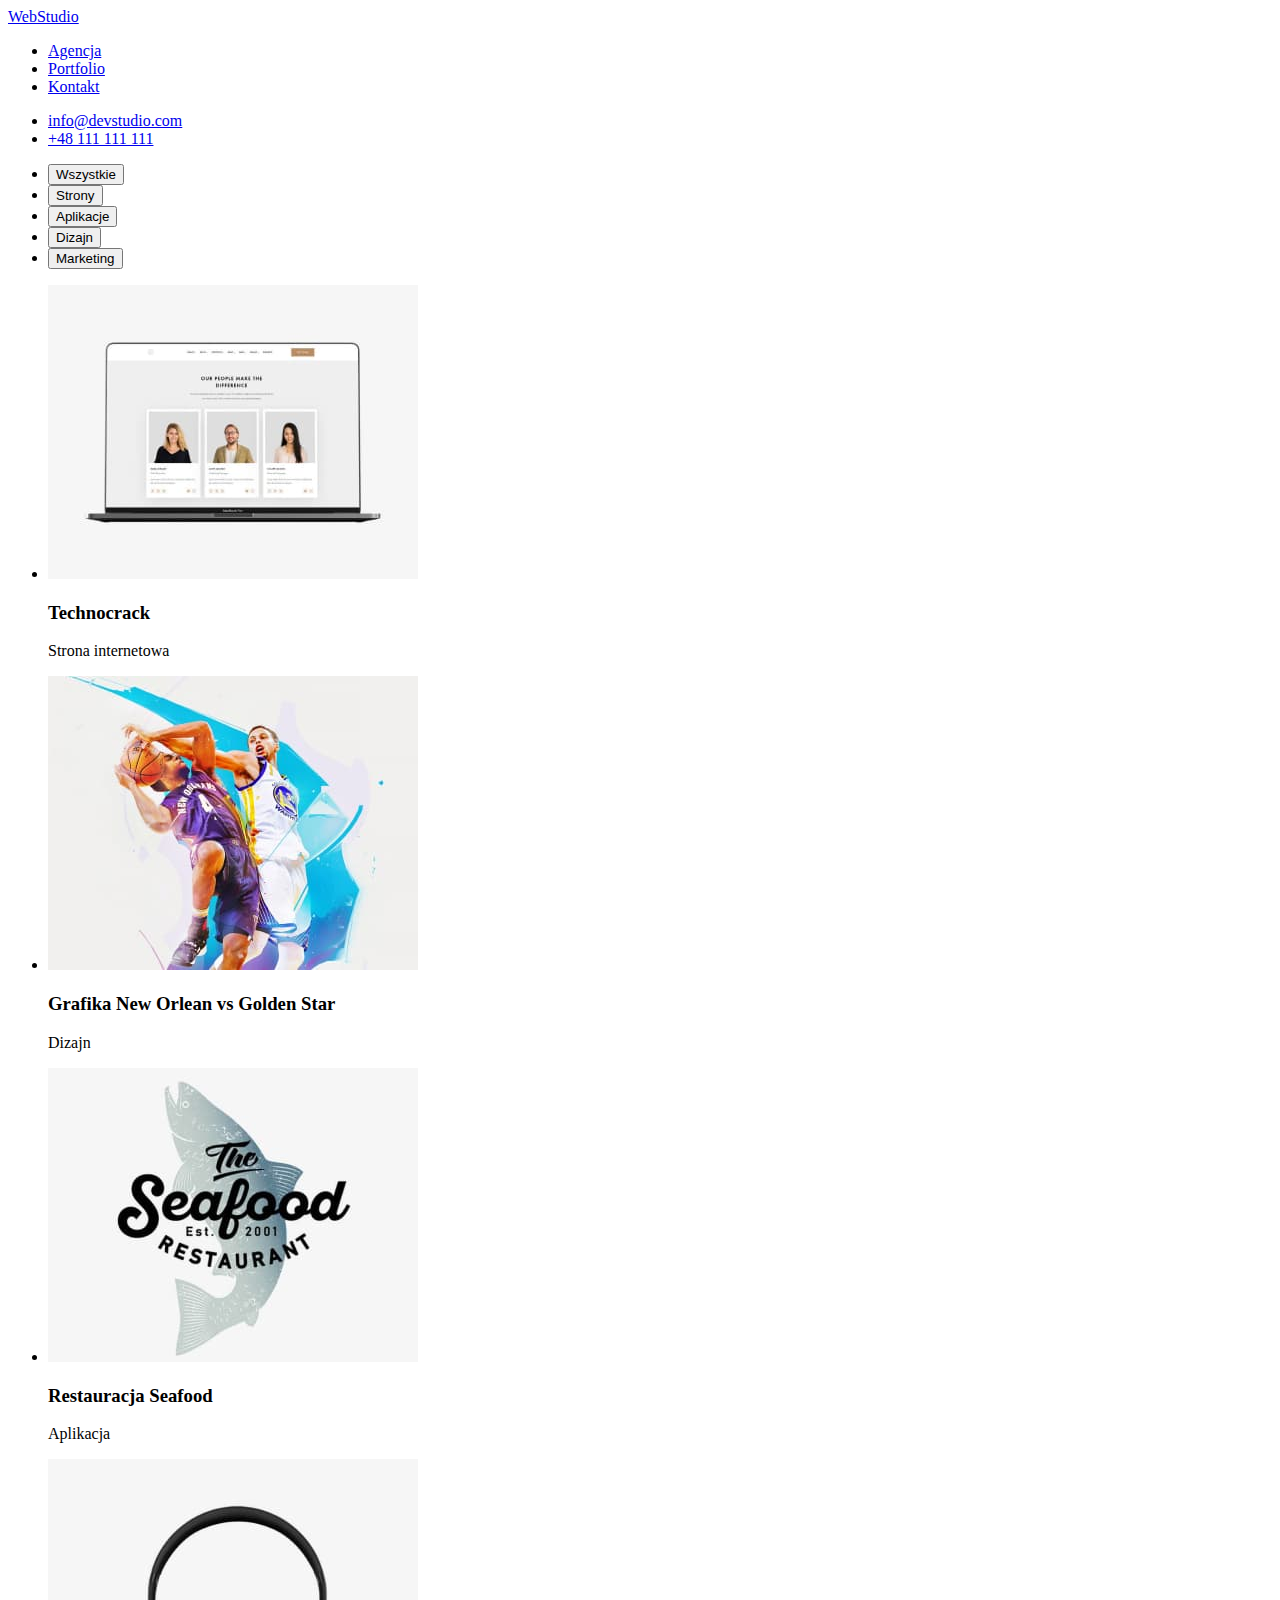
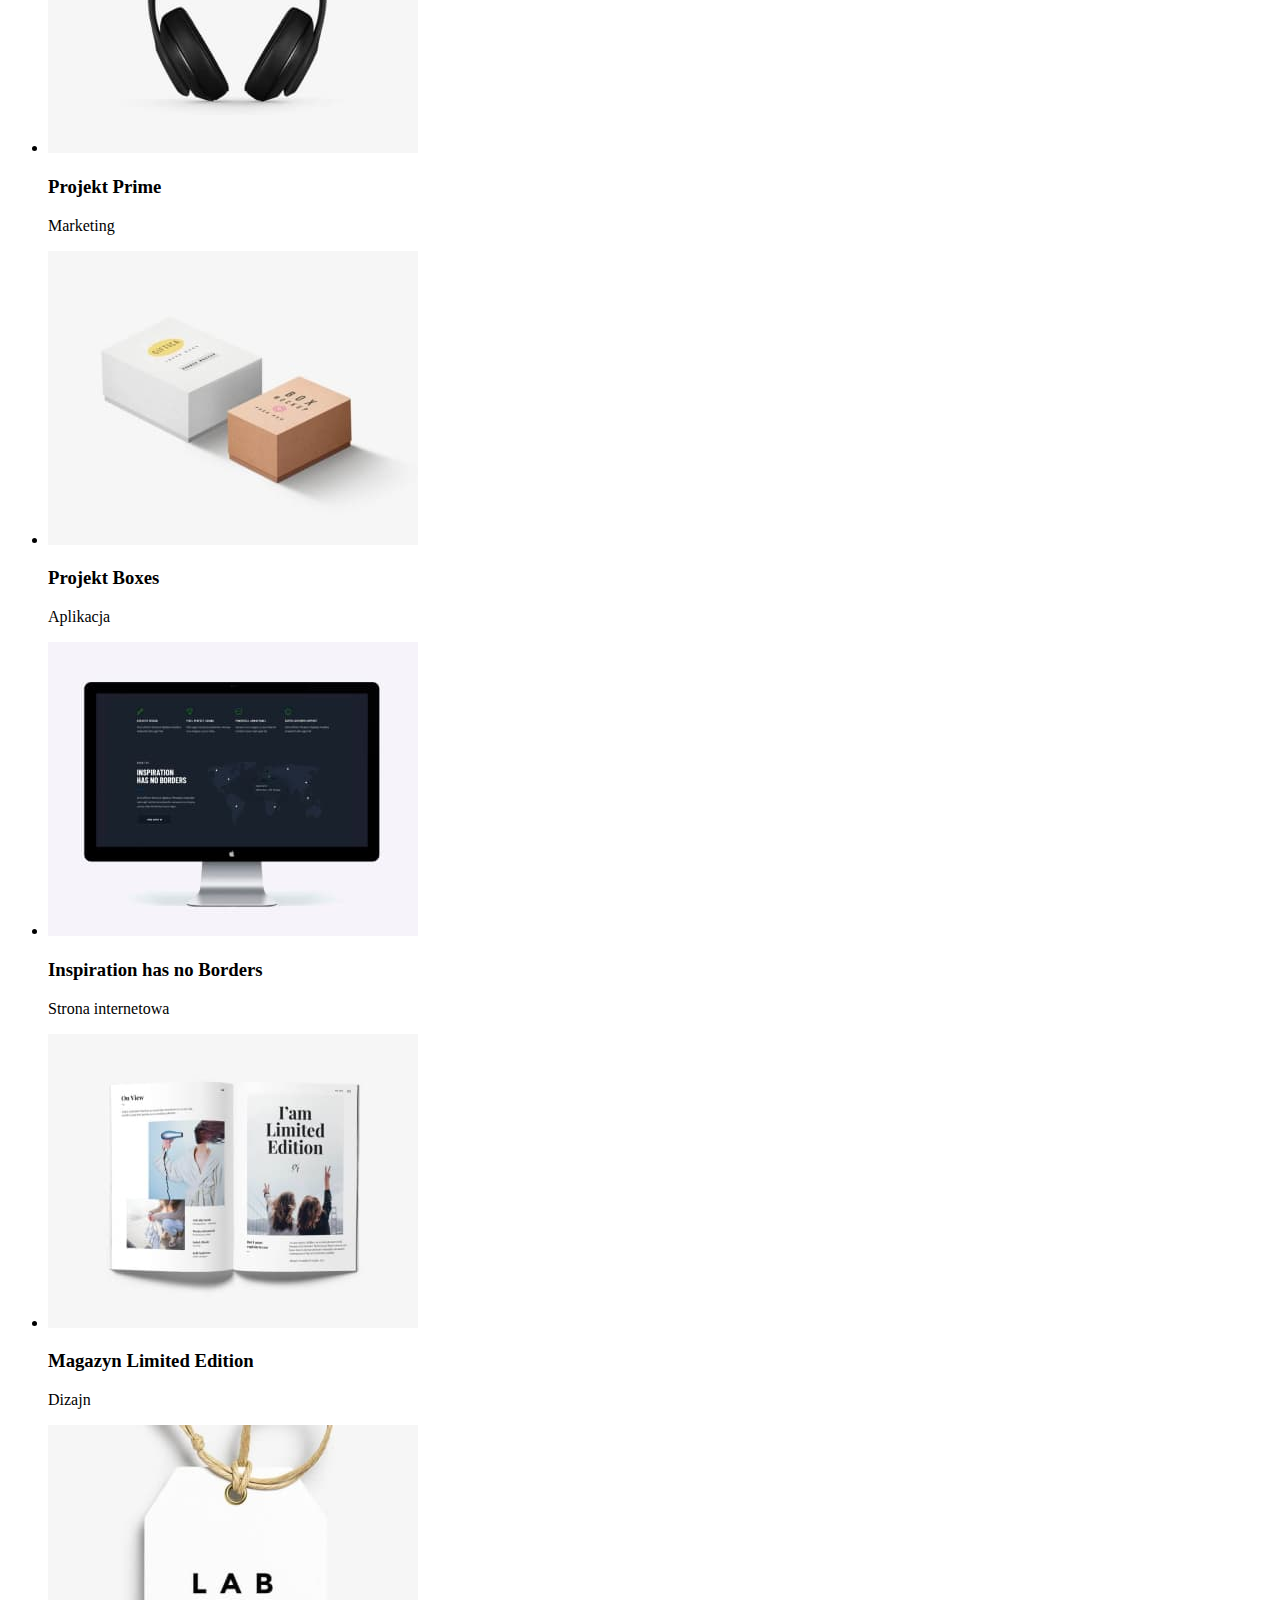
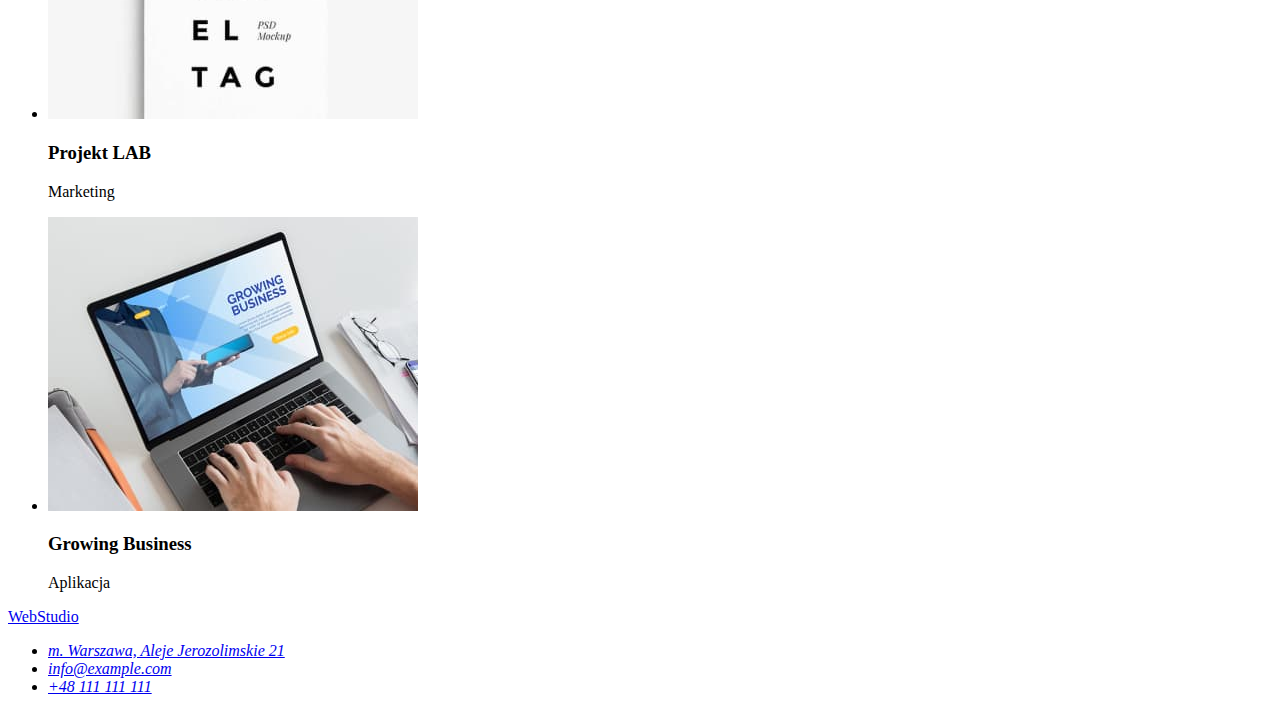
==== portfolio.html @ ecac2554 "create portfolio" ====
<!DOCTYPE html>
<html lang="pl">
<head>
    <meta charset="UTF-8">
    <meta http-equiv="X-UA-Compatible" content="IE=edge">
    <meta name="viewport" content="width=device-width, initial-scale=1.0">
    <title>Portfolio</title>
</head>
<body>
    <header>
      <a href="index.html">WebStudio</a>
      <nav>
        <ul>
          <li><a href="#">Agencja</a></li>
          <li><a href="portfolio.html">Portfolio</a></li>
          <li><a href="#">Kontakt</a></li>
        </ul>
      </nav>
      <ul>
        <li><a href="mailto:info@devstudio.com">info@devstudio.com</a></li>
        <li><a href="tel:+48111111111">+48 111 111 111</a></li>
      </ul>
    </header>
    <main>
        <section>
            <!-- PRZYCISKI -->
            <ul>
                <li>
                    <button type="button">Wszystkie</button>
                </li>
                <li>
                    <button type="button">Strony</button>
                </li>
                <li>
                    <button type="button">Aplikacje</button>   
                </li>
                <li>
                    <button type="button">Dizajn</button>
                </li>
                <li>
                    <button type="button">Marketing</button>
                </li>
            </ul>
        </section>
        <section>
            <!-- FOTY -->
            <ul>
                <li>
                    <div>
                        <img src="images/Portfolio/p1.jpg" alt="Widok laptopa" width="370" height="294">
                        <h3>Technocrack</h3>
                        <p>Strona internetowa</p>
                    </div>
                </li>
                <li>
                    <div>
                        <img src="images/Portfolio/p2.jpg" alt="dwóch koszykarzy" width="370" height="294">
                        <h3>Grafika New Orlean vs Golden Star</h3>
                        <p>Dizajn</p>
                    </div>
                </li>
                <li>
                    <div>
                        <img src="images/Portfolio/p3.jpg" alt="Logo restauracji seafood" width="370" height="294">
                        <h3>Restauracja Seafood</h3>
                        <p>Aplikacja</p>
                    </div>
                </li>
                <li>
                    <div>
                        <img src="images/Portfolio/p4.jpg" alt="słuchawki nauszne" width="370" height="294">
                        <h3>Projekt Prime</h3>
                        <p>Marketing</p>
                    </div>
                </li>
                <li>
                    <div>
                        <img src="images/Portfolio/p5.jpg" alt="dwa pudełka" width="370" height="294">
                        <h3>Projekt Boxes</h3>
                        <p>Aplikacja</p>
                    </div>
                </li>
                <li>
                    <div>
                        <img src="images/Portfolio/p6.jpg" alt="monitor" width="370" height="294">
                        <h3>Inspiration has no Borders</h3>
                        <p>Strona internetowa</p>
                    </div>
                </li>
                <li>
                    <div>
                        <img src="images/Portfolio/p7.jpg" alt="otwarta książka" width="370" height="294">
                        <h3>Magazyn Limited Edition</h3>
                        <p>Dizajn</p>
                    </div>
                </li>
                <li>
                    <div>
                        <img src="images/Portfolio/p8.jpg" alt="etykieta" width="370" height="294">
                        <h3>Projekt LAB</h3>
                        <p>Marketing</p>
                    </div>
                </li>
                <li>
                    <div>
                        <img src="images/Portfolio/p9.jpg" alt="laptop, ręce na klawiaturze" width="370" height="294">
                        <h3>Growing Business</h3>
                        <p>Aplikacja</p>
                    </div>
                </li>
            </ul>
        </section>
    </main>
    <footer>
      <a href="index.html">WebStudio</a>
      <address>
        <ul>
          <li>
            <a href="https://goo.gl/maps/YwHhhAUswpMVMqqY7"
              >m. Warszawa, Aleje Jerozolimskie 21
            </a>
          </li>
          <li>
            <a href="mailto:info@example.com">info@example.com</a>
          </li>
          <li>
            <a href="tel:+48111111111">+48 111 111 111</a>
          </li>
        </ul>
      </address>
    </footer>
</body>
</html>
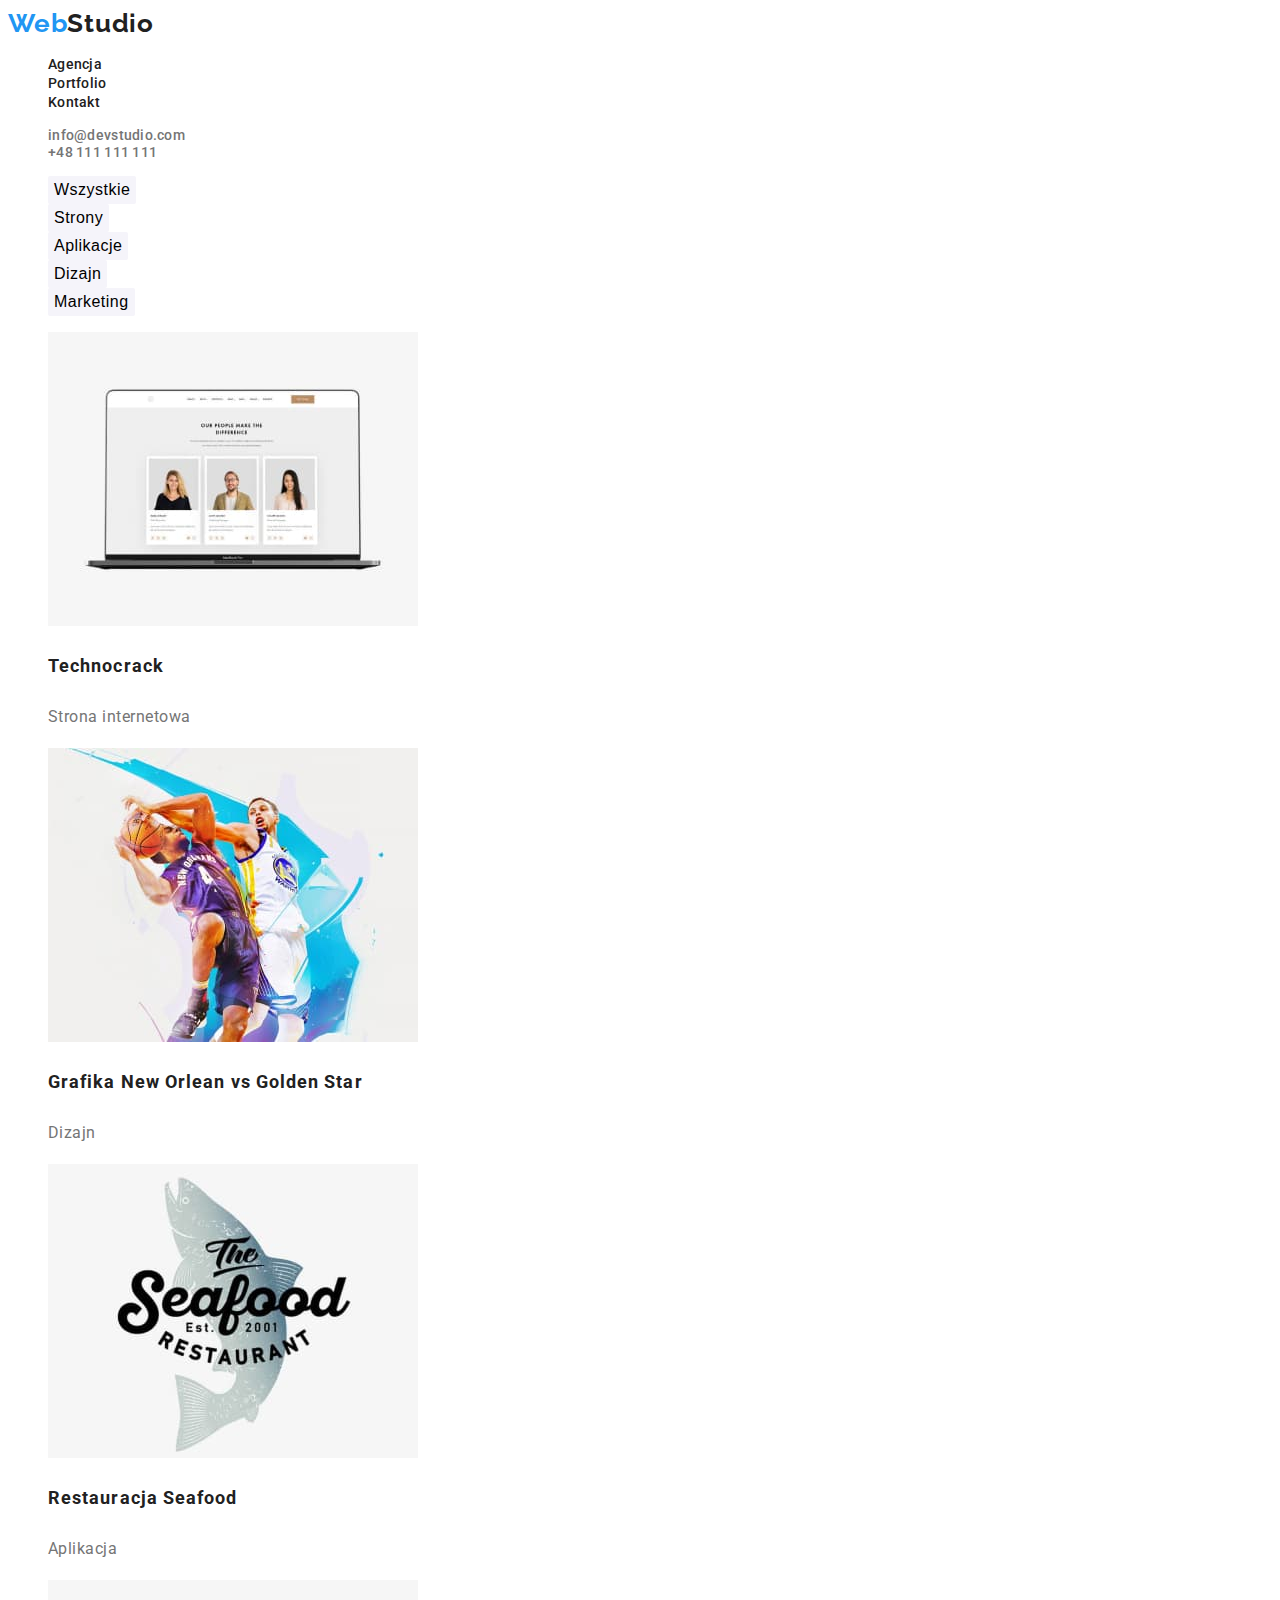
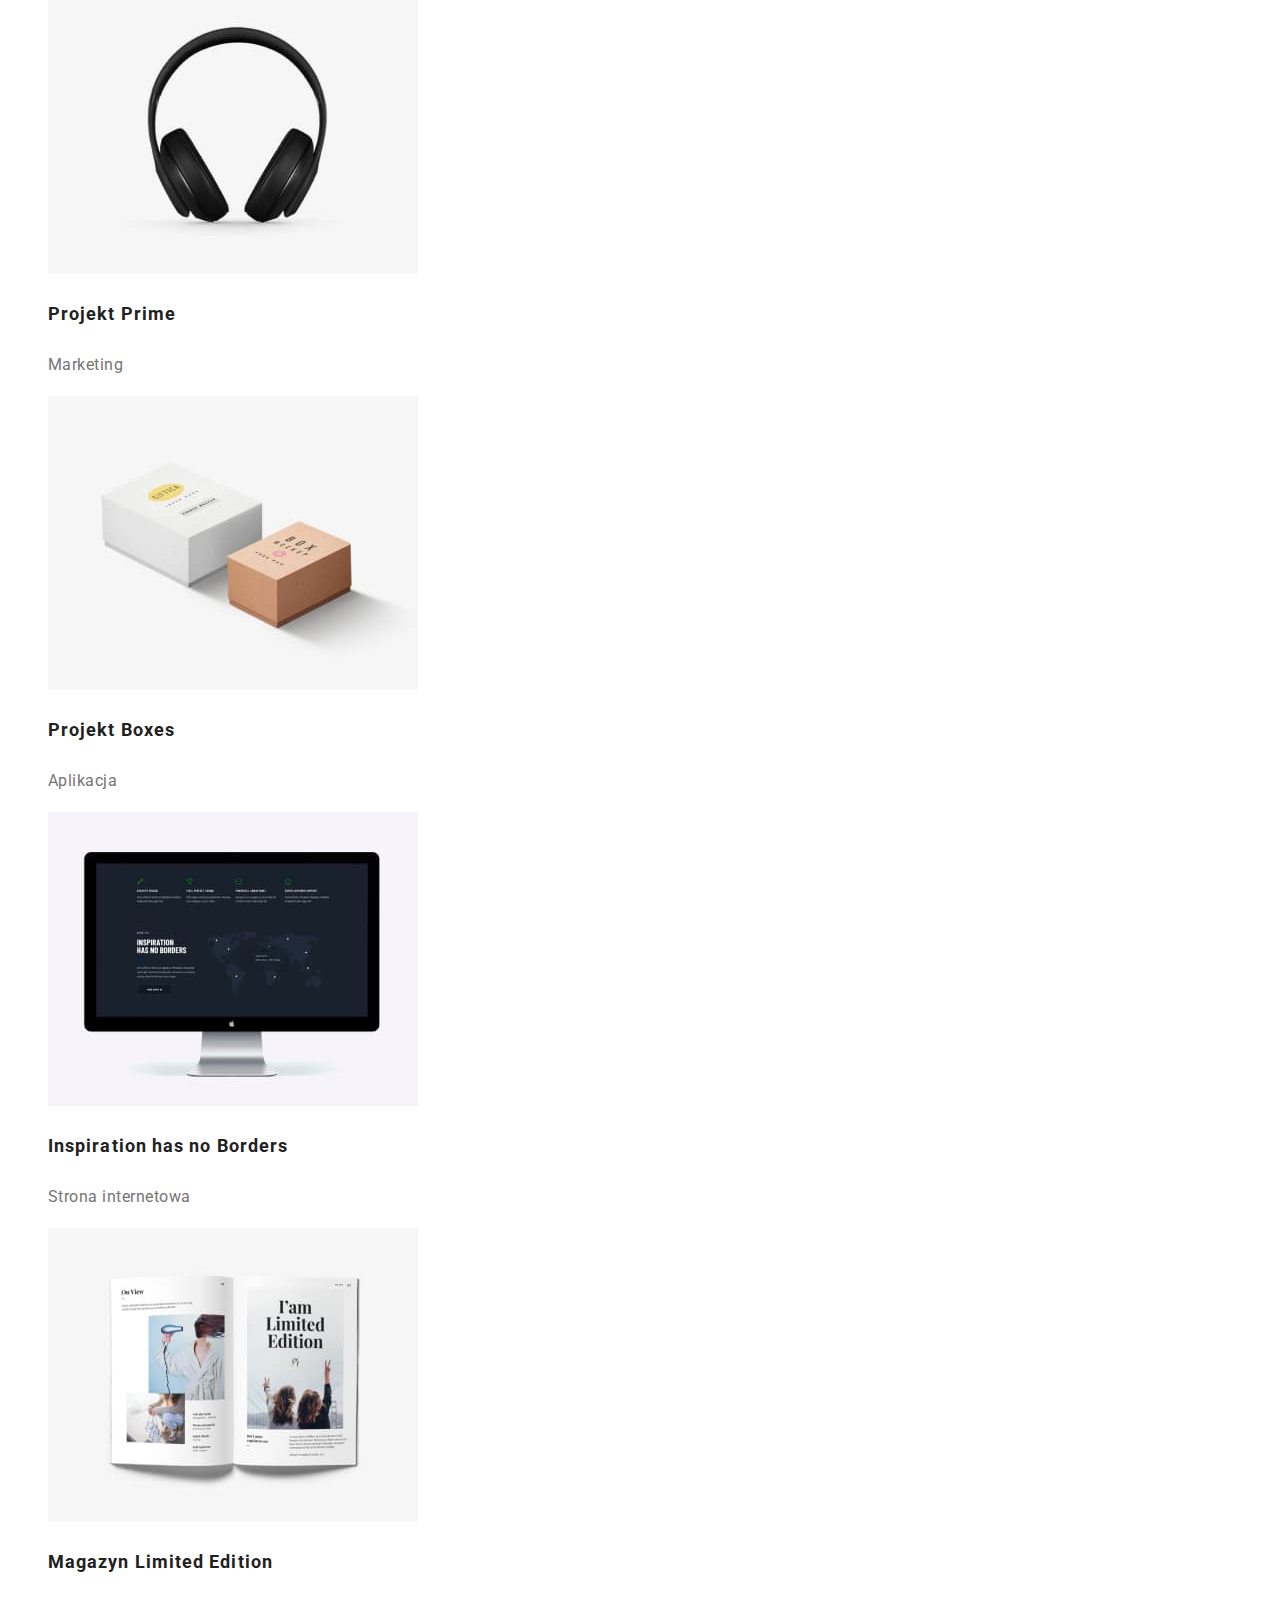
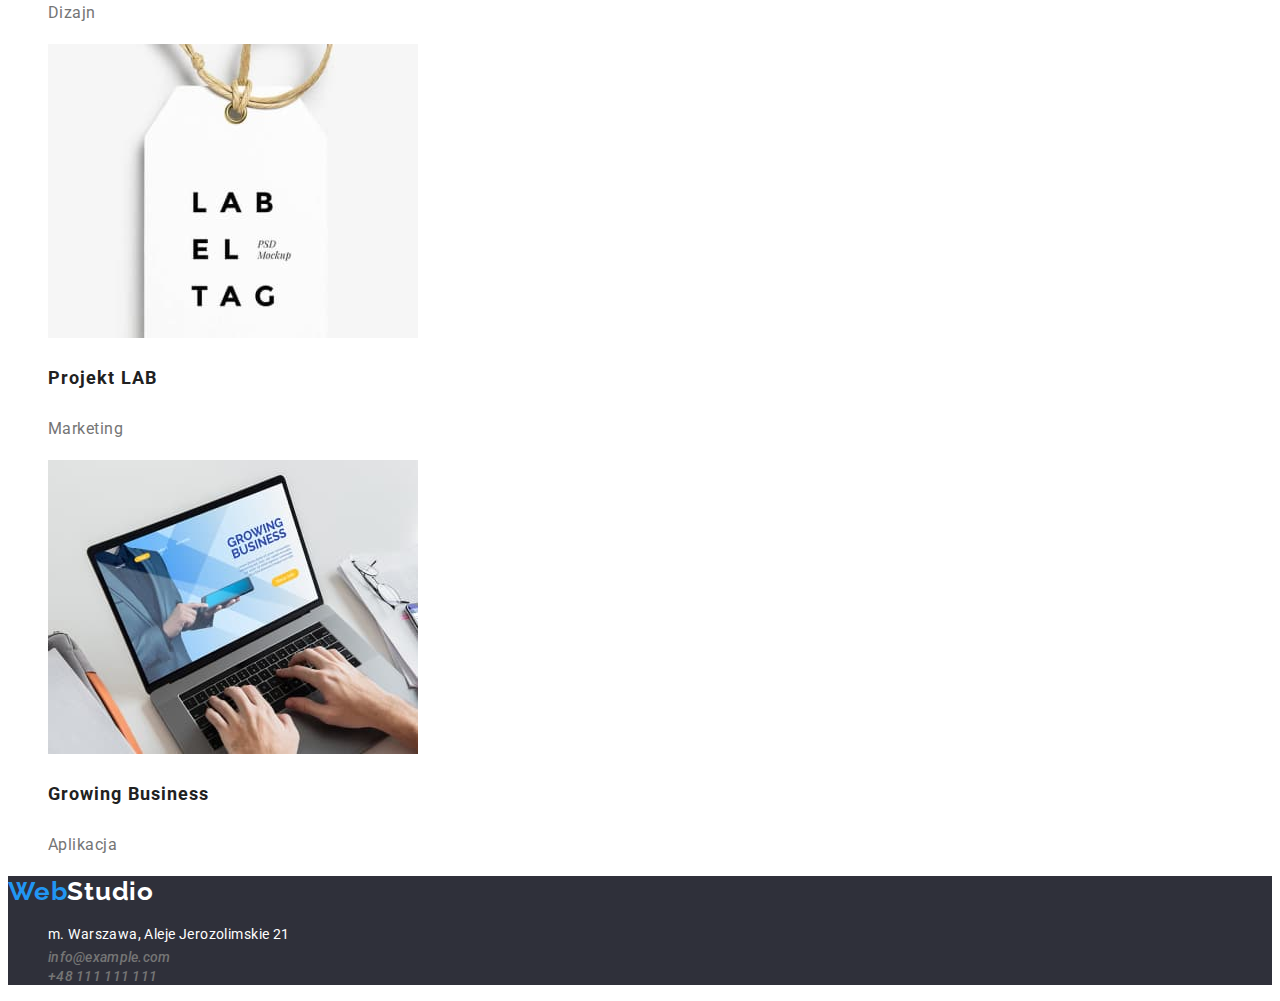
==== commit cc9b3c57: "CSS" ====
--- a/portfolio.html
+++ b/portfolio.html
@@ -1,133 +1,189 @@
 <!DOCTYPE html>
 <html lang="pl">
-<head>
-    <meta charset="UTF-8">
-    <meta http-equiv="X-UA-Compatible" content="IE=edge">
-    <meta name="viewport" content="width=device-width, initial-scale=1.0">
+  <head>
+    <meta charset="UTF-8" />
+    <meta http-equiv="X-UA-Compatible" content="IE=edge" />
+    <meta name="viewport" content="width=device-width, initial-scale=1.0" />
     <title>Portfolio</title>
-</head>
-<body>
-    <header>
-      <a href="index.html">WebStudio</a>
-      <nav>
-        <ul>
-          <li><a href="#">Agencja</a></li>
-          <li><a href="portfolio.html">Portfolio</a></li>
-          <li><a href="#">Kontakt</a></li>
+    <link href="/css/styles.css" rel="stylesheet" type="text/css" />
+    <link rel="preconnect" href="https://fonts.gstatic.com" />
+    <link
+      href="https://fonts.googleapis.com/css2?family=Raleway:wght@700&family=Roboto:wght@400;500;700;900&display=swap"
+      rel="stylesheet"
+    />
+  </head>
+  <body>
+    <header class="header">
+      <a class="header-logo" href="index.html"
+        ><span class="header-logo-span">Web</span>Studio</a
+      >
+      <nav class="navigation">
+        <ul class="navigation-link">
+          <li><a class="nav-item" href="#">Agencja</a></li>
+          <li><a class="nav-item" href="portfolio.html">Portfolio</a></li>
+          <li><a class="nav-item" href="#">Kontakt</a></li>
         </ul>
       </nav>
-      <ul>
-        <li><a href="mailto:info@devstudio.com">info@devstudio.com</a></li>
-        <li><a href="tel:+48111111111">+48 111 111 111</a></li>
+      <ul class="navigation-contact">
+        <li><a class="nav-contact-item" href="mailto:info@devstudio.com">info@devstudio.com</a></li>
+        <li><a class="nav-contact-item" href="tel:+48111111111">+48 111 111 111</a></li>
       </ul>
     </header>
     <main>
-        <section>
-            <!-- PRZYCISKI -->
-            <ul>
-                <li>
-                    <button type="button">Wszystkie</button>
-                </li>
-                <li>
-                    <button type="button">Strony</button>
-                </li>
-                <li>
-                    <button type="button">Aplikacje</button>   
-                </li>
-                <li>
-                    <button type="button">Dizajn</button>
-                </li>
-                <li>
-                    <button type="button">Marketing</button>
-                </li>
-            </ul>
-        </section>
-        <section>
-            <!-- FOTY -->
-            <ul>
-                <li>
-                    <div>
-                        <img src="images/Portfolio/p1.jpg" alt="Widok laptopa" width="370" height="294">
-                        <h3>Technocrack</h3>
-                        <p>Strona internetowa</p>
-                    </div>
-                </li>
-                <li>
-                    <div>
-                        <img src="images/Portfolio/p2.jpg" alt="dwóch koszykarzy" width="370" height="294">
-                        <h3>Grafika New Orlean vs Golden Star</h3>
-                        <p>Dizajn</p>
-                    </div>
-                </li>
-                <li>
-                    <div>
-                        <img src="images/Portfolio/p3.jpg" alt="Logo restauracji seafood" width="370" height="294">
-                        <h3>Restauracja Seafood</h3>
-                        <p>Aplikacja</p>
-                    </div>
-                </li>
-                <li>
-                    <div>
-                        <img src="images/Portfolio/p4.jpg" alt="słuchawki nauszne" width="370" height="294">
-                        <h3>Projekt Prime</h3>
-                        <p>Marketing</p>
-                    </div>
-                </li>
-                <li>
-                    <div>
-                        <img src="images/Portfolio/p5.jpg" alt="dwa pudełka" width="370" height="294">
-                        <h3>Projekt Boxes</h3>
-                        <p>Aplikacja</p>
-                    </div>
-                </li>
-                <li>
-                    <div>
-                        <img src="images/Portfolio/p6.jpg" alt="monitor" width="370" height="294">
-                        <h3>Inspiration has no Borders</h3>
-                        <p>Strona internetowa</p>
-                    </div>
-                </li>
-                <li>
-                    <div>
-                        <img src="images/Portfolio/p7.jpg" alt="otwarta książka" width="370" height="294">
-                        <h3>Magazyn Limited Edition</h3>
-                        <p>Dizajn</p>
-                    </div>
-                </li>
-                <li>
-                    <div>
-                        <img src="images/Portfolio/p8.jpg" alt="etykieta" width="370" height="294">
-                        <h3>Projekt LAB</h3>
-                        <p>Marketing</p>
-                    </div>
-                </li>
-                <li>
-                    <div>
-                        <img src="images/Portfolio/p9.jpg" alt="laptop, ręce na klawiaturze" width="370" height="294">
-                        <h3>Growing Business</h3>
-                        <p>Aplikacja</p>
-                    </div>
-                </li>
-            </ul>
-        </section>
+      <div>
+        <ul class="btn-list">
+          <li>
+            <button class="btn-portfolio" type="button">Wszystkie</button>
+          </li>
+          <li>
+            <button class="btn-portfolio" type="button">Strony</button>
+          </li>
+          <li>
+            <button class="btn-portfolio" type="button">Aplikacje</button>
+          </li>
+          <li>
+            <button class="btn-portfolio" type="button">Dizajn</button>
+          </li>
+          <li>
+            <button class="btn-portfolio" type="button">Marketing</button>
+          </li>
+        </ul>
+      </div>
+      <section>
+        <!-- Dodałem ukryty h2, ponieważ wg semantyki ma być, 
+              poza tym w walidatorze warn wyskakiwał -->
+        <h2 hidden>Portfolio</h2>
+        <ul class="portfolio-list">
+          <li class="portfolio-list-item">
+            <div>
+              <img
+                src="images/Portfolio/p1.jpg"
+                alt="Widok laptopa"
+                width="370"
+                height="294"
+              />
+              <h3 class="portfolio-name">Technocrack</h3>
+              <p class="portfolio-type">Strona internetowa</p>
+            </div>
+          </li>
+          <li class="portfolio-list-item">
+            <div>
+              <img
+                src="images/Portfolio/p2.jpg"
+                alt="dwóch koszykarzy"
+                width="370"
+                height="294"
+              />
+              <h3 class="portfolio-name">Grafika New Orlean vs Golden Star</h3>
+              <p class="portfolio-type">Dizajn</p>
+            </div>
+          </li class="portfolio-list-item">
+          <li>
+            <div>
+              <img
+                src="images/Portfolio/p3.jpg"
+                alt="Logo restauracji seafood"
+                width="370"
+                height="294"
+              />
+              <h3 class="portfolio-name">Restauracja Seafood</h3>
+              <p class="portfolio-type">Aplikacja</p>
+            </div>
+          </li>
+          <li class="portfolio-list-item">
+            <div>
+              <img
+                src="images/Portfolio/p4.jpg"
+                alt="słuchawki nauszne"
+                width="370"
+                height="294"
+              />
+              <h3 class="portfolio-name">Projekt Prime</h3>
+              <p class="portfolio-type">Marketing</p>
+            </div>
+          </li>
+          <li class="portfolio-list-item">
+            <div>
+              <img
+                src="images/Portfolio/p5.jpg"
+                alt="dwa pudełka"
+                width="370"
+                height="294"
+              />
+              <h3 class="portfolio-name">Projekt Boxes</h3>
+              <p class="portfolio-type">Aplikacja</p>
+            </div>
+          </li>
+          <li class="portfolio-list-item">
+            <div>
+              <img
+                src="images/Portfolio/p6.jpg"
+                alt="monitor"
+                width="370"
+                height="294"
+              />
+              <h3 class="portfolio-name">Inspiration has no Borders</h3>
+              <p class="portfolio-type">Strona internetowa</p>
+            </div>
+          </li>
+          <li class="portfolio-list-item">
+            <div>
+              <img
+                src="images/Portfolio/p7.jpg"
+                alt="otwarta książka"
+                width="370"
+                height="294"
+              />
+              <h3 class="portfolio-name">Magazyn Limited Edition</h3>
+              <p class="portfolio-type">Dizajn</p>
+            </div>
+          </li>
+          <li class="portfolio-list-item">
+            <div>
+              <img
+                src="images/Portfolio/p8.jpg"
+                alt="etykieta"
+                width="370"
+                height="294"
+              />
+              <h3 class="portfolio-name">Projekt LAB</h3>
+              <p class="portfolio-type">Marketing</p>
+            </div>
+          </li>
+          <li class="portfolio-list-item">
+            <div>
+              <img
+                src="images/Portfolio/p9.jpg"
+                alt="laptop, ręce na klawiaturze"
+                width="370"
+                height="294"
+              />
+              <h3 class="portfolio-name">Growing Business</h3>
+              <p class="portfolio-type">Aplikacja</p>
+            </div>
+          </li>
+        </ul>
+      </section>
     </main>
-    <footer>
-      <a href="index.html">WebStudio</a>
+    <footer class="footer">
+      <a class="header-logo" href="index.html"
+        ><span class="header-logo-span">Web</span>Studio</a
+      >
       <address>
-        <ul>
+        <ul class="address-list">
           <li>
-            <a href="https://goo.gl/maps/YwHhhAUswpMVMqqY7"
+            <a class="footer-address" href="https://goo.gl/maps/YwHhhAUswpMVMqqY7"
               >m. Warszawa, Aleje Jerozolimskie 21
             </a>
           </li>
           <li>
-            <a href="mailto:info@example.com">info@example.com</a>
+            <a class="nav-contact-item" href="mailto:info@example.com">info@example.com</a>
           </li>
           <li>
-            <a href="tel:+48111111111">+48 111 111 111</a>
+            <a class="nav-contact-item" href="tel:+48111111111">+48 111 111 111</a>
           </li>
         </ul>
       </address>
     </footer>
-</body>
-</html>+  </body>
+</html>
--- a/css/styles.css
+++ b/css/styles.css
@@ -0,0 +1,205 @@
+:root {
+  --main-font: 'Roboto', sans-serif;
+  --sec-font: 'Raleway', sans-serif;
+  --main-color: #212121;
+  --sec-color: #757575;
+  --focus-color: #2196F3;
+  --btn-color: #F5F4FA;
+  --background-color: #2F303A;
+}
+body {
+  font-family: var(--main-font);
+  color: var(--main-color)
+}
+
+/* ======================== HEADER ======================== */
+
+.nav-item,
+.navigation-contact,
+.nav-contact-item {
+  text-decoration: none;
+  font-weight: 500;
+  font-size: 14px;
+  line-height: 1.172;
+  letter-spacing: 0.02em;
+}
+.nav-item {
+  color: var(--main-color);
+}
+.nav-contact-item{
+  color: var(--sec-color);
+}
+.nav-item:hover,
+.nav-item:focus,
+.nav-contact-item:hover,
+.nav-contact-item:focus {
+  color: var(--focus-color);
+}
+.header-logo {
+  font-family: var(--sec-font);
+  font-weight: 700;
+  font-size: 26px;
+  line-height: 1.173;
+  letter-spacing: 0.03em;
+  text-decoration: none;
+  color: var(--main-color);
+}
+.header-logo {
+  cursor: default;
+}
+.header-logo-span {
+  color: var(--focus-color);
+}
+.navigation-link,
+.navigation-contact {
+  list-style: none;
+}
+
+/* ======================== ROZWIĄZANIA ======================== */
+
+.section-title-heading {
+font-weight: 900;
+font-size: 44px;
+line-height: 1.363;
+letter-spacing: 0.06em;
+text-transform: uppercase;
+color: #FFFFFF;
+}
+.section-title {
+  background-color: var(--background-color);
+}
+.section-title-btn {
+  background-color: var(--focus-color);
+  font-weight: 700;
+  font-size: 16px;
+  line-height: 1.875;
+  letter-spacing: 0.06em;
+  color: #FFFFFF;
+  border: none;
+}
+
+/* ======================== 4 x AKAPIT ========================*/
+
+.adva-heading {
+  font-weight: 700;
+  font-size: 14px;
+  line-height: 1.172;
+  letter-spacing: 0.03em;
+}
+.adva-text {
+  color: var(--sec-color);
+  font-weight: 400;
+  font-size: 14px;
+  line-height: 1.714;
+  letter-spacing: 0.03em;
+}
+.adva-list {
+  list-style: none;
+}
+
+/* ======================== CZYM SIE ZAJMUJEMY ======================== */
+
+.activities-heading {
+  font-weight: 700;
+  font-size: 36px;
+  line-height: 1.171;
+  letter-spacing: 0.03em;
+  text-align: center;
+}
+.activities-list {
+  list-style: none;
+}
+
+/* ======================== NASZ ZESPÓŁ ======================== */
+
+.team {
+  background-color: var(--btn-color);
+}
+.team-heading {
+  font-weight: 700;
+  font-size: 36px;
+  line-height: 1.171;
+  letter-spacing: 0.03em;
+  text-align: center;
+}
+.team-name,
+.team-role {
+  font-size: 16px;
+  line-height: 1.171;
+  letter-spacing: 0.03em;
+  text-align: center;
+  color: var(--sec-color);
+}
+.team-name {
+  font-weight: 500;
+}
+.team-role {
+  font-weight: 400;
+}
+.team-list {
+  list-style: none;
+}
+.teammate {
+  background-color: #FFFFFF;
+}
+
+/* ======================== FOOTER ======================== */
+
+.footer {
+  background-color: var(--background-color);
+}
+.footer-address {
+  font-size: 14px;
+  line-height: 1.714;
+  letter-spacing: 0.03em;
+  text-decoration: none;
+  color: #FFFFFF;
+  font-style: normal;
+}
+.address-list {
+  list-style: none;
+}
+.footer > a {
+  color: white;
+}
+
+/* ======================== PORTFOLIO BTN ======================== */
+
+.btn-portfolio {
+  background-color: var(--btn-color);
+  font-weight: 500;
+  font-size: 16px;
+  line-height: 1.625;
+  letter-spacing: 0.03em;
+  text-align: center;
+  border: none;
+  border-radius: 2px;
+}
+.btn-portfolio:hover,
+.btn-portfolio:focus {
+  background-color: var(--focus-color);
+  color: #FFFFFF;
+  cursor: pointer;
+}
+.btn-list {
+  list-style: none;
+}
+
+/* ======================== PORTFOLIO ======================== */
+
+.portfolio-list {
+  list-style: none;
+}
+.portfolio-name {
+  color: var(--main-color);
+  font-weight: 700;
+  font-size: 18px;
+  line-height: 2;
+  letter-spacing: 0.06em;
+}
+.portfolio-type {
+  font-size: 16px;
+  line-height: 1.875;
+  letter-spacing: 0.03em;
+  color: var(--sec-color);
+}